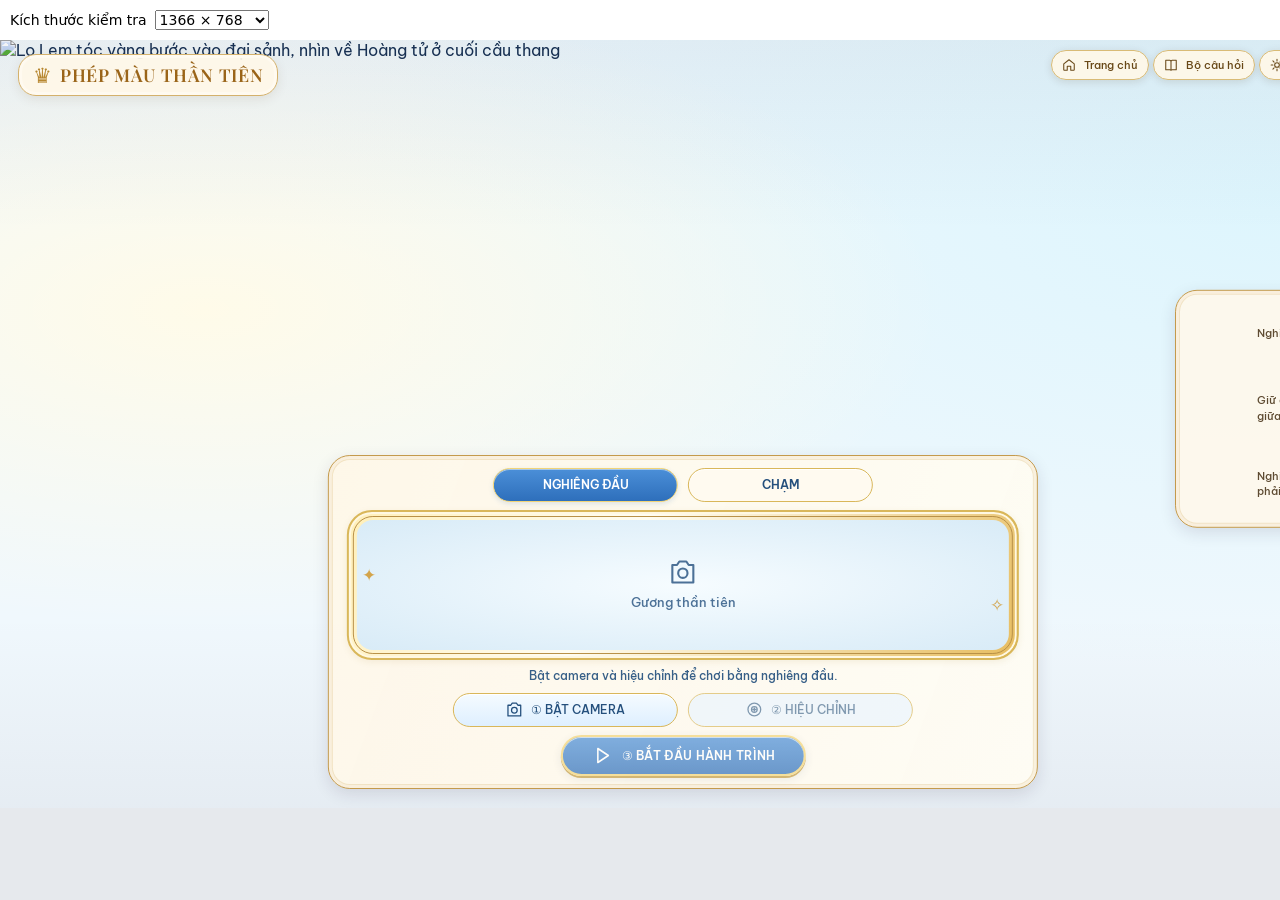
==== tests/responsive.html @ fec30d7e "Preserve Cinderella's face in the mobile opening scene" ====
<!doctype html>
<html lang="vi">
<meta charset="utf-8">
<title>Kiểm tra kích thước giao diện</title>
<meta name="robots" content="noindex">
<style>
  body{margin:0;background:#e6e9ed;font:14px system-ui}
  label{display:block;position:sticky;top:0;z-index:1;padding:10px;background:#fff}
  select{font:inherit;margin-left:8px}
  iframe{display:block;border:0;margin:0;background:#fff}
</style>
<label>Kích thước kiểm tra<select id="viewport">
  <option value="1366,768">1366 × 768</option>
  <option value="1600,900">1600 × 900</option>
  <option value="1920,1080">1920 × 1080</option>
  <option value="390,844">390 × 844</option>
</select></label>
<iframe title="Giao diện trò chơi" src="../index.html?v=20260924-lobby-15" width="1366" height="768"></iframe>
<script>
  document.querySelector('select').addEventListener('change',event=>{
    const [width,height]=event.target.value.split(',');
    const frame=document.querySelector('iframe');
    frame.width=width;frame.height=height;
  });
</script>
</html>
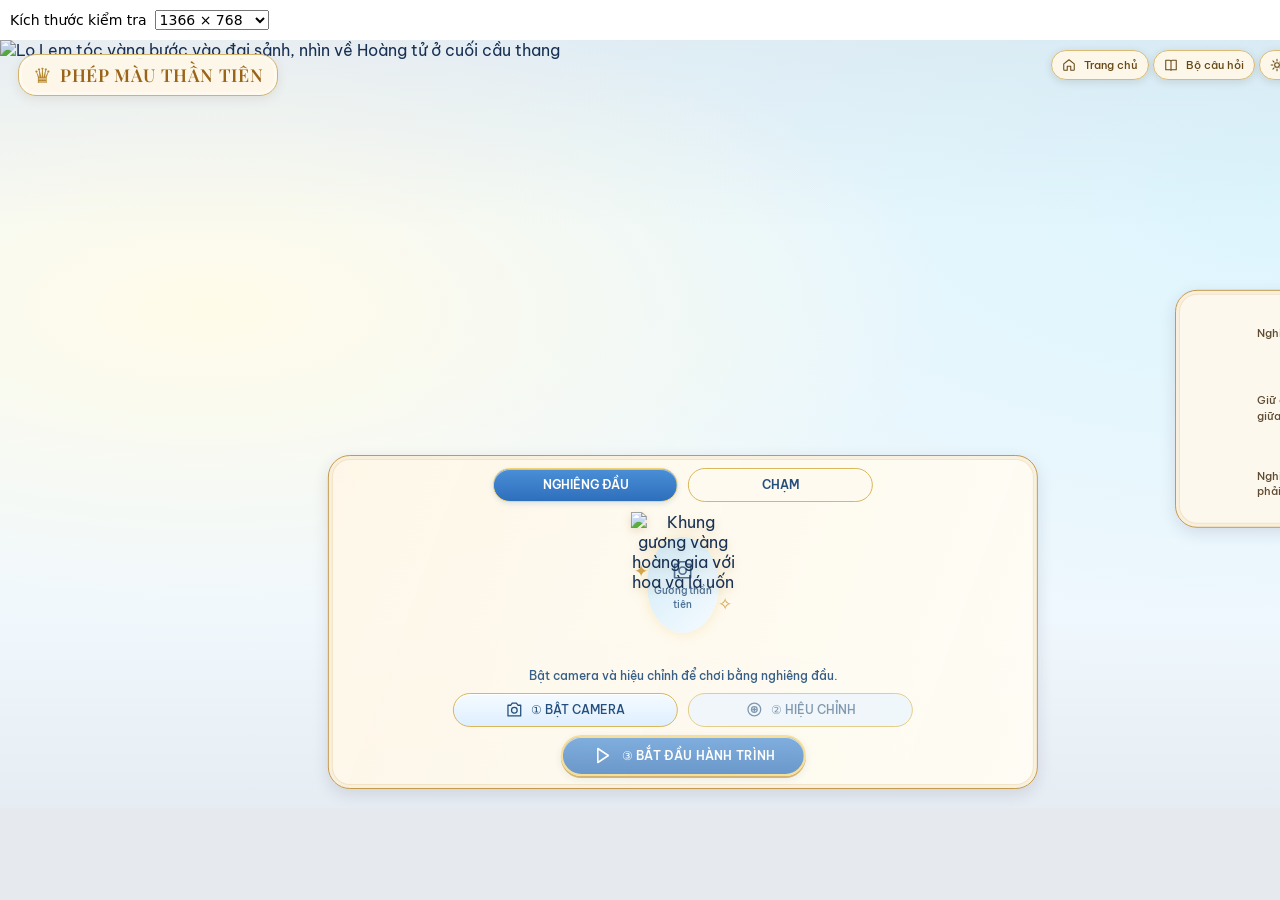
==== commit f40481b0: "Restore original oval magic mirror and fit its height to the preview area" ====
--- a/tests/responsive.html
+++ b/tests/responsive.html
@@ -15,7 +15,7 @@
   <option value="1920,1080">1920 × 1080</option>
   <option value="390,844">390 × 844</option>
 </select></label>
-<iframe title="Giao diện trò chơi" src="../index.html?v=20260924-lobby-15" width="1366" height="768"></iframe>
+<iframe title="Giao diện trò chơi" src="../index.html?v=20260924-mirror-16" width="1366" height="768"></iframe>
 <script>
   document.querySelector('select').addEventListener('change',event=>{
     const [width,height]=event.target.value.split(',');
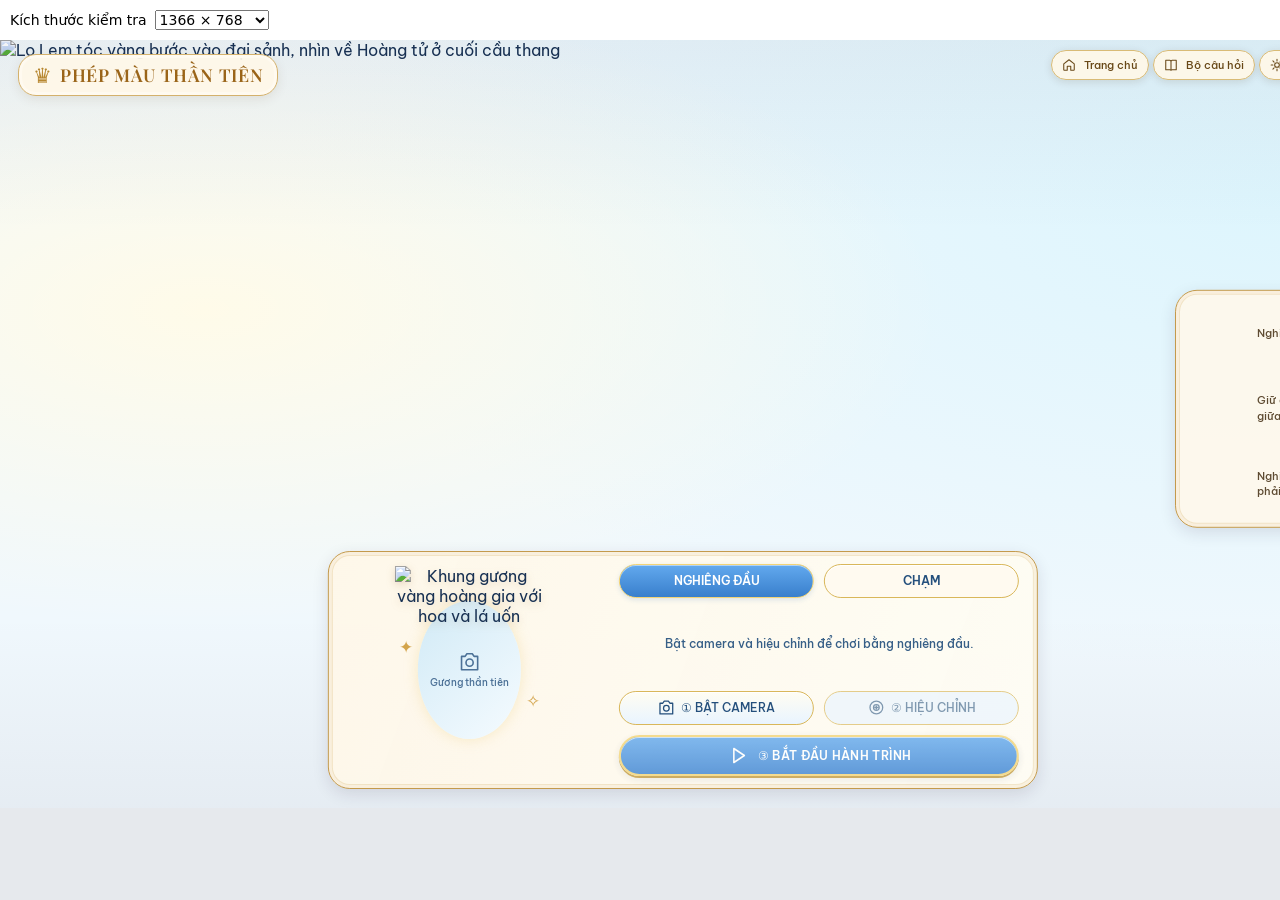
==== commit 4611a34e: "Arrange the opening mirror on the left and brighter controls on the right" ====
--- a/tests/responsive.html
+++ b/tests/responsive.html
@@ -15,7 +15,7 @@
   <option value="1920,1080">1920 × 1080</option>
   <option value="390,844">390 × 844</option>
 </select></label>
-<iframe title="Giao diện trò chơi" src="../index.html?v=20260924-mirror-16" width="1366" height="768"></iframe>
+<iframe title="Giao diện trò chơi" src="../index.html?v=20260924-columns-17" width="1366" height="768"></iframe>
 <script>
   document.querySelector('select').addEventListener('change',event=>{
     const [width,height]=event.target.value.split(',');
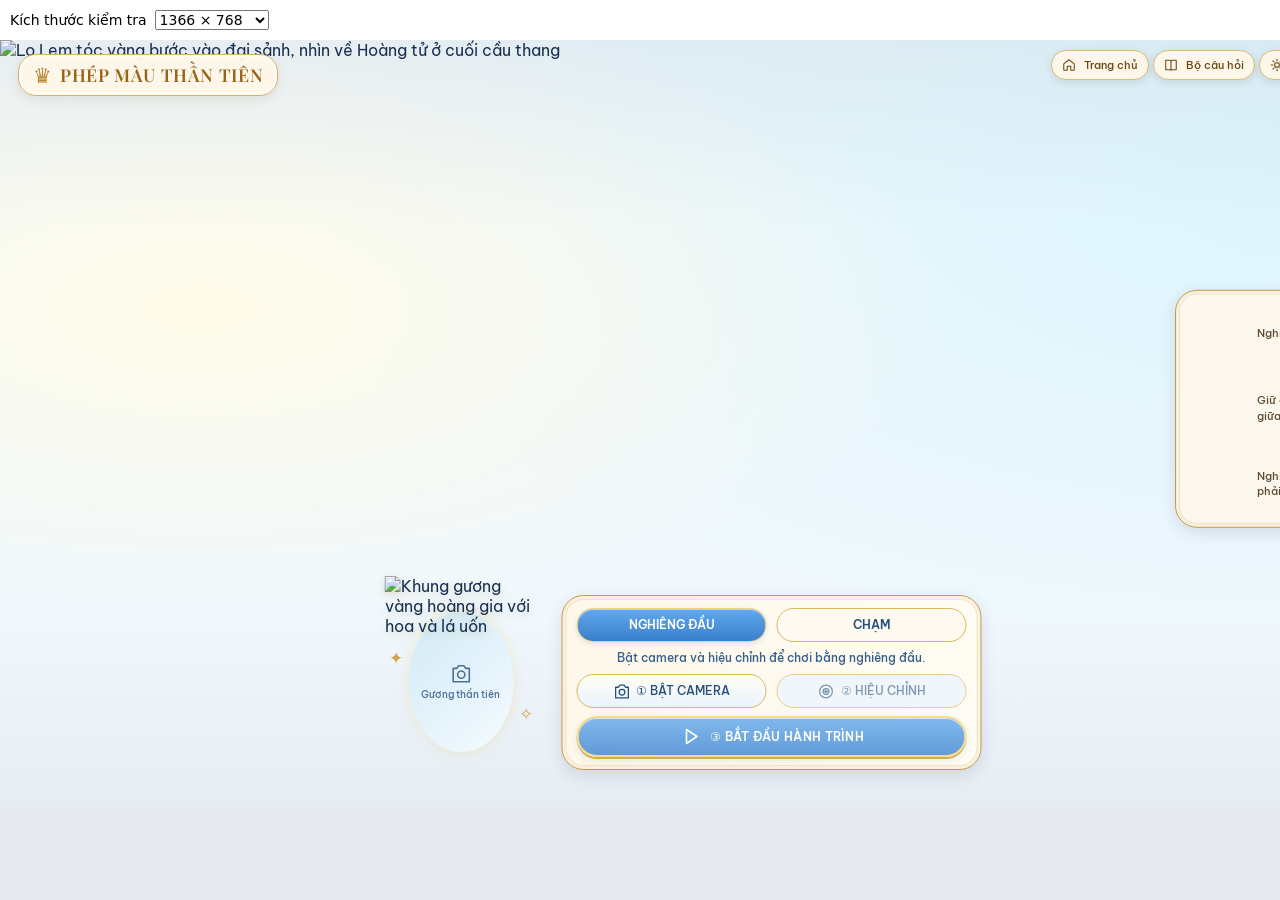
==== commit 8fb7ca7a: "Detach the fairy mirror from a compact startup controls panel" ====
--- a/tests/responsive.html
+++ b/tests/responsive.html
@@ -15,7 +15,7 @@
   <option value="1920,1080">1920 × 1080</option>
   <option value="390,844">390 × 844</option>
 </select></label>
-<iframe title="Giao diện trò chơi" src="../index.html?v=20260924-columns-17" width="1366" height="768"></iframe>
+<iframe title="Giao diện trò chơi" src="../index.html?v=20260924-detached-18" width="1366" height="768"></iframe>
 <script>
   document.querySelector('select').addEventListener('change',event=>{
     const [width,height]=event.target.value.split(',');
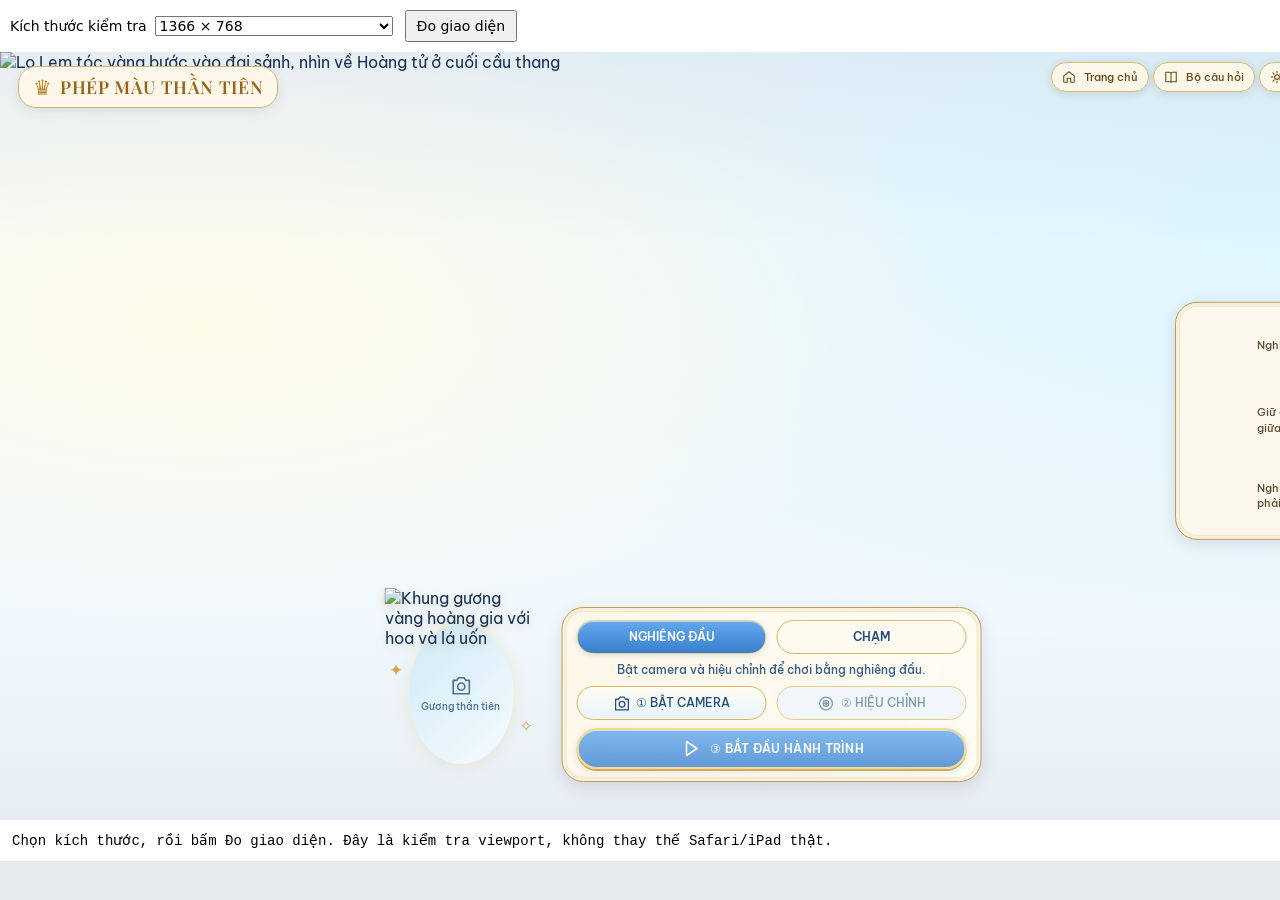
==== commit e8e23829: "Fit iPad layout to Safari visible viewport Keep the mirror separate, use tablet-sized touch controls" ====
--- a/tests/responsive.html
+++ b/tests/responsive.html
@@ -5,22 +5,58 @@
 <meta name="robots" content="noindex">
 <style>
   body{margin:0;background:#e6e9ed;font:14px system-ui}
-  label{display:block;position:sticky;top:0;z-index:1;padding:10px;background:#fff}
+  .toolbar{display:flex;align-items:center;gap:12px;position:sticky;top:0;z-index:1;padding:10px;background:#fff}
   select{font:inherit;margin-left:8px}
+  button{font:inherit;padding:6px 10px}
+  pre{margin:0;padding:12px;white-space:pre-wrap;background:#fff}
   iframe{display:block;border:0;margin:0;background:#fff}
 </style>
-<label>Kích thước kiểm tra<select id="viewport">
+<div class="toolbar"><label>Kích thước kiểm tra<select id="viewport">
   <option value="1366,768">1366 × 768</option>
-  <option value="1600,900">1600 × 900</option>
   <option value="1920,1080">1920 × 1080</option>
+  <option value="1024,768">iPad ngang 1024 × 768</option>
+  <option value="1180,820">iPad ngang 1180 × 820</option>
+  <option value="1194,834">iPad ngang 1194 × 834</option>
+  <option value="1366,1024">iPad ngang 1366 × 1024</option>
+  <option value="768,1024">iPad dọc 768 × 1024</option>
+  <option value="820,1180">iPad dọc 820 × 1180</option>
+  <option value="1024,648">Thanh Safari hiện: 1024 × 648</option>
+  <option value="1180,700">Thanh Safari hiện: 1180 × 700</option>
+  <option value="1194,714">Thanh Safari hiện: 1194 × 714</option>
+  <option value="1366,904">Thanh Safari hiện: 1366 × 904</option>
+  <option value="1024,420">Fallback cuộn: 1024 × 420</option>
   <option value="390,844">390 × 844</option>
-</select></label>
-<iframe title="Giao diện trò chơi" src="../index.html?v=20260924-detached-18" width="1366" height="768"></iframe>
+</select></label><button id="measure">Đo giao diện</button></div>
+<iframe title="Giao diện trò chơi" src="../index.html?v=20261007-ipad-22" width="1366" height="768" allow="camera; fullscreen"></iframe>
+<pre id="report" aria-live="polite">Chọn kích thước, rồi bấm Đo giao diện. Đây là kiểm tra viewport, không thay thế Safari/iPad thật.</pre>
 <script>
+  const frame=document.querySelector('iframe');
   document.querySelector('select').addEventListener('change',event=>{
     const [width,height]=event.target.value.split(',');
-    const frame=document.querySelector('iframe');
     frame.width=width;frame.height=height;
+  });
+  document.querySelector('#measure').addEventListener('click',()=>{
+    const doc=frame.contentDocument, win=frame.contentWindow;
+    const rect=selector=>{
+      const el=doc.querySelector(selector);
+      if(!el||!el.getClientRects().length)return null;
+      const r=el.getBoundingClientRect();
+      return {x:r.x,y:r.y,width:r.width,height:r.height,bottom:r.bottom,right:r.right};
+    };
+    const names=['.setup-title','header nav','.opening-guide','.test-mirror-section','.opening-startup','[data-action="start"]'];
+    const rects=Object.fromEntries(names.map(selector=>[selector,rect(selector)]));
+    const buttons=[...doc.querySelectorAll('.opening-stack button,header .nav')].filter(el=>el.getClientRects().length).map(el=>{
+      const r=el.getBoundingClientRect(),hit=doc.elementFromPoint(r.x+r.width/2,r.y+r.height/2);
+      return {label:el.textContent.trim(),height:r.height,inside:r.top>=0&&r.bottom<=win.innerHeight&&r.left>=0&&r.right<=win.innerWidth,unobstructed:el===hit||el.contains(hit)};
+    });
+    const intersects=(a,b)=>a&&b&&a.x<b.right&&b.x<a.right&&a.y<b.bottom&&b.y<a.bottom;
+    const main=doc.querySelector('#app');
+    document.querySelector('#report').textContent=JSON.stringify({viewport:[win.innerWidth,win.innerHeight],screen:doc.body.dataset.screen,
+      horizontalOverflow:doc.documentElement.scrollWidth>win.innerWidth,
+      needsScroll:main.scrollHeight>main.clientHeight+1,scrollMode:win.getComputedStyle(main).overflowY,
+      guideOverControls:intersects(rects['.opening-guide'],rects['.opening-startup']),
+      mirrorOverControls:intersects(rects['.test-mirror-section'],rects['.opening-startup']),
+      allVisible:buttons.every(b=>b.inside),allUnobstructed:buttons.every(b=>b.unobstructed),rects,buttons},null,2);
   });
 </script>
 </html>
